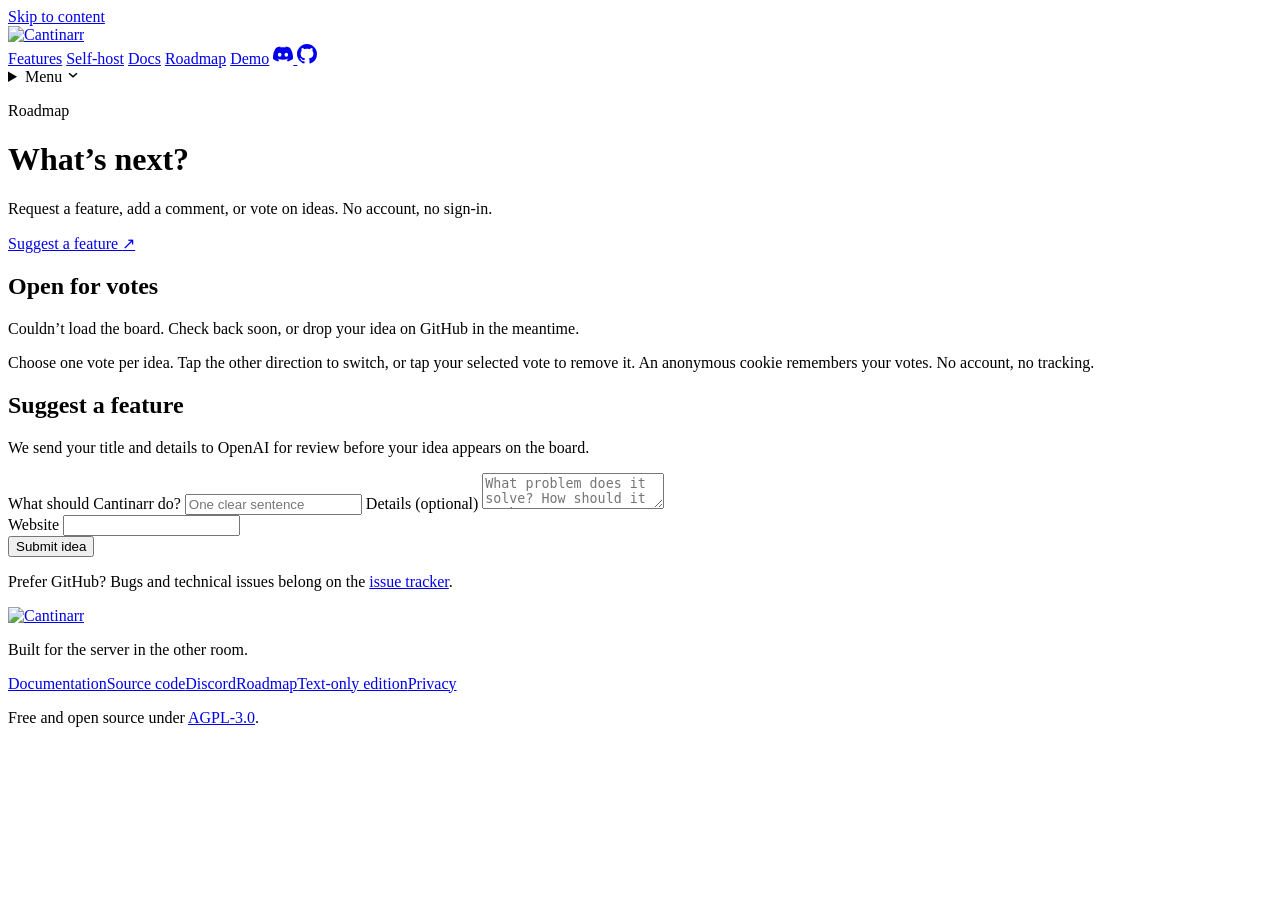
==== public/roadmap/index.html @ b3041c73 "Add roadmap comments and pinned maintainer responses" ====
<!doctype html>
<html lang="en">
<head>
<meta charset="utf-8">
<meta name="viewport" content="width=device-width, initial-scale=1">
<title>Roadmap &amp; feature requests · Cantinarr</title>
<meta name="description" content="Request Cantinarr features and vote on what ships next. No account needed.">
<link rel="canonical" href="https://cantinarr.com/roadmap/">
<meta property="og:site_name" content="Cantinarr">
<meta property="og:title" content="Cantinarr roadmap and feature requests">
<meta property="og:description" content="Request Cantinarr features and vote on what ships next. No account needed.">
<meta property="og:url" content="https://cantinarr.com/roadmap/">
<meta property="og:type" content="website">
<meta property="og:image" content="https://cantinarr.com/static/og-e2459eaa.png">
<meta property="og:image:width" content="1200">
<meta property="og:image:height" content="630">
<meta property="og:image:alt" content="Cantinarr: discover, request, manage, and repair. How you doing, you old pirate?">
<meta name="twitter:card" content="summary_large_image">
<meta name="twitter:title" content="Cantinarr roadmap and feature requests">
<meta name="twitter:description" content="Request Cantinarr features and vote on what ships next. No account needed.">
<meta name="twitter:image" content="https://cantinarr.com/static/og-e2459eaa.png">
<meta name="twitter:image:alt" content="Cantinarr: discover, request, manage, and repair. How you doing, you old pirate?">
<meta name="theme-color" content="#0C0805">
<link rel="icon" href="/static/favicon.png?v=4" type="image/png">
<link rel="apple-touch-icon" href="/static/apple-touch-icon.png?v=4">
<link rel="preload" href="/static/fonts/schibsted-var.woff2" as="font" type="font/woff2" crossorigin>
<link rel="stylesheet" href="/static/reel-v4.css">
<link rel="stylesheet" href="/static/roadmap-v2.css">
<script src="/static/nav-menu-v1.js" defer></script>
</head>
<body class="roadmap-page">
<a class="skip-link" href="#main">Skip to content</a>
    <nav class="site-nav" aria-label="Primary navigation">
      <div class="wrap nav-row">
        <a class="brand" href="/"><img class="brand-lockup" style="border-radius:0;object-fit:contain" src="/static/lockup.svg" alt="Cantinarr" width="147" height="40" /></a>
        <div class="nav-links">
          <a href="/#features">Features</a>
          <a href="/#selfhost">Self-host</a>
          <a class="docs" href="https://docs.cantinarr.com">Docs</a>
          <a href="/roadmap/" aria-current="page">Roadmap</a>
          <a href="https://demo.cantinarr.com" target="_blank" rel="noopener"
            >Demo</a
          >
          <a
            class="dc"
            href="https://discord.gg/zAgRwGwmVB"
            target="_blank"
            rel="noopener"
            aria-label="Cantinarr on Discord"
          >
            <svg
              viewBox="0 0 24 24"
              width="20"
              height="20"
              fill="currentColor"
              aria-hidden="true"
            >
              <path
                d="M20.317 4.3698a19.7913 19.7913 0 00-4.8851-1.5152.0741.0741 0 00-.0785.0371c-.211.3753-.4447.8648-.6083 1.2495-1.8447-.2762-3.68-.2762-5.4868 0-.1636-.3933-.4058-.8742-.6177-1.2495a.077.077 0 00-.0785-.037 19.7363 19.7363 0 00-4.8852 1.515.0699.0699 0 00-.0321.0277C.5334 9.0458-.319 13.5799.0992 18.0578a.0824.0824 0 00.0312.0561c2.0528 1.5076 4.0413 2.4228 5.9929 3.0294a.0777.0777 0 00.0842-.0276c.4616-.6304.8731-1.2952 1.226-1.9942a.076.076 0 00-.0416-.1057c-.6528-.2476-1.2743-.5495-1.8722-.8923a.077.077 0 01-.0076-.1277c.1258-.0943.2517-.1923.3718-.2914a.0743.0743 0 01.0776-.0105c3.9278 1.7933 8.18 1.7933 12.0614 0a.0739.0739 0 01.0785.0095c.1202.099.246.1981.3728.2924a.077.077 0 01-.0066.1276 12.2986 12.2986 0 01-1.873.8914.0766.0766 0 00-.0407.1067c.3604.698.7719 1.3628 1.225 1.9932a.076.076 0 00.0842.0286c1.961-.6067 3.9495-1.5219 6.0023-3.0294a.077.077 0 00.0313-.0552c.5004-5.177-.8382-9.6739-3.5485-13.6604a.061.061 0 00-.0312-.0286zM8.02 15.3312c-1.1825 0-2.1569-1.0857-2.1569-2.419 0-1.3332.9555-2.4189 2.157-2.4189 1.2108 0 2.1757 1.0952 2.1568 2.419 0 1.3332-.9555 2.4189-2.1569 2.4189zm7.9748 0c-1.1825 0-2.1569-1.0857-2.1569-2.419 0-1.3332.9554-2.4189 2.1569-2.4189 1.2108 0 2.1757 1.0952 2.1568 2.419 0 1.3332-.946 2.4189-2.1568 2.4189Z"
              />
            </svg>
          </a>
          <a
            class="gh"
            href="https://github.com/windoze95/cantinarr"
            aria-label="Cantinarr on GitHub"
          >
            <svg
              viewBox="0 0 16 16"
              width="20"
              height="20"
              fill="currentColor"
              aria-hidden="true"
            >
              <path
                d="M8 0C3.58 0 0 3.58 0 8c0 3.54 2.29 6.53 5.47 7.59.4.07.55-.17.55-.38 0-.19-.01-.82-.01-1.49-2.01.37-2.53-.49-2.69-.94-.09-.23-.48-.94-.82-1.13-.28-.15-.68-.52-.01-.53.63-.01 1.08.58 1.23.82.72 1.21 1.87.87 2.33.66.07-.52.28-.87.51-1.07-1.78-.2-3.64-.89-3.64-3.95 0-.87.31-1.59.82-2.15-.08-.2-.36-1.02.08-2.12 0 0 .67-.21 2.2.82.64-.18 1.32-.27 2-.27s1.36.09 2 .27c1.53-1.04 2.2-.82 2.2-.82.44 1.1.16 1.92.08 2.12.51.56.82 1.27.82 2.15 0 3.07-1.87 3.75-3.65 3.95.29.25.54.73.54 1.48 0 1.07-.01 1.93-.01 2.2 0 .21.15.46.55.38A8.01 8.01 0 0 0 16 8c0-4.42-3.58-8-8-8z"
              />
            </svg>
          </a>
        </div>
        <details class="mobile-nav">
          <summary>
            Menu
            <svg
              viewBox="0 0 16 16"
              width="14"
              height="14"
              fill="none"
              stroke="currentColor"
              stroke-width="1.8"
              aria-hidden="true"
            >
              <path d="m3.5 6 4.5 4 4.5-4" />
            </svg>
          </summary>
          <div class="mobile-nav-panel">
            <a href="/#features">Features</a>
            <a href="/#selfhost">Self-host</a>
            <a href="https://docs.cantinarr.com">Docs</a>
            <a href="/roadmap/" aria-current="page">Roadmap</a>
            <a href="https://demo.cantinarr.com" target="_blank" rel="noopener"
              >Live demo</a
            >
            <div class="mobile-nav-community">
              <a
                href="https://discord.gg/zAgRwGwmVB"
                target="_blank"
                rel="noopener"
                >Discord</a
              >
              <a href="https://github.com/windoze95/cantinarr">GitHub</a>
            </div>
          </div>
        </details>
      </div>
    </nav>
<main id="main">
  <header class="board-hero">
    <div class="page-width board-intro">
      <div>
        <p class="board-eyebrow">Roadmap</p>
        <h1>What’s next?</h1>
      </div>
      <div class="board-lede">
        <p>Request a feature, add a comment, or vote on ideas. No account, no sign-in.</p>
        <a class="board-jump" href="#suggest">Suggest a feature <span aria-hidden="true">↗</span></a>
      </div>
    </div>
  </header>
  <div class="page-width board-cols">
    <section aria-label="Feature requests">
      <h2 class="board-heading">Open for votes</h2>
      <div id="board-status" role="status">Loading the board…</div>
      <ol id="board-list" class="board-list"></ol>
      <h2 class="shipped-title" id="shipped-title" hidden><span class="shipped-count" id="shipped-count">0</span>Shipped</h2>
      <ol id="shipped-list" class="board-list" aria-labelledby="shipped-title"></ol>
      <p class="board-note">Choose one vote per idea. Tap the other direction to switch, or tap your selected vote to remove it. An anonymous cookie remembers your votes. No account, no tracking.</p>
      <noscript><p class="board-note">The board needs JavaScript to load requests and count votes.</p></noscript>
    </section>

    <section class="suggest-card" id="suggest" aria-label="Suggest a feature">
      <h2>Suggest a feature</h2>
      <p class="sub">We send your title and details to OpenAI for review before your idea appears on the board.</p>
      <form id="suggest-form">
        <label for="f-title">What should Cantinarr do?</label>
        <input id="f-title" name="title" type="text" maxlength="120" minlength="4" required autocomplete="off" placeholder="One clear sentence">
        <label for="f-detail">Details <span class="opt">(optional)</span></label>
        <textarea id="f-detail" name="detail" maxlength="2000" placeholder="What problem does it solve? How should it work?"></textarea>
        <div class="hp" aria-hidden="true">
          <label for="f-website">Website</label>
          <input id="f-website" name="website" type="text" tabindex="-1" autocomplete="off">
        </div>
        <div id="turnstile-slot"></div>
        <button class="btn btn-gold" type="submit">Submit idea</button>
        <p id="form-status" role="status"></p>
        <p class="fine">Prefer GitHub? Bugs and technical issues belong on the <a href="https://github.com/windoze95/cantinarr/issues" target="_blank" rel="noopener">issue tracker</a>.</p>
      </form>
    </section>
  </div>
</main>
    <footer class="site-footer page-width">
      <div class="footer-brand">
        <a class="brand" href="/"><img class="brand-lockup" style="border-radius:0;object-fit:contain" src="/static/lockup.svg" alt="Cantinarr" width="176" height="48" /></a>
        <p>Built for the server in the other room.</p>
      </div>
      <nav class="footer-links" aria-label="Footer">
        <a href="https://docs.cantinarr.com">Documentation</a
        ><a href="https://github.com/windoze95/cantinarr">Source code</a
        ><a href="https://discord.gg/zAgRwGwmVB">Discord</a
        ><a href="/roadmap/">Roadmap</a><a href="/text/">Text-only edition</a
        ><a
          href="https://github.com/windoze95/cantinarr/blob/main/docs/privacy-policy.md"
          >Privacy</a
        >
      </nav>
      <p class="footer-license">
        Free and open source under
        <a href="https://github.com/windoze95/cantinarr/blob/main/LICENSE"
          >AGPL-3.0</a
        >.
      </p>
    </footer>
<script>
(function () {
  'use strict';

  var boardStatus = document.getElementById('board-status');
  var boardList = document.getElementById('board-list');
  var shippedTitle = document.getElementById('shipped-title');
  var shippedCount = document.getElementById('shipped-count');
  var shippedList = document.getElementById('shipped-list');
  var form = document.getElementById('suggest-form');
  var formStatus = document.getElementById('form-status');
  var turnstileWidgetId = null;
  var turnstileReady = false;
  var activeVoteRequests = 0;
  var activeCommentRequests = 0;
  var boardSiteKey = null;
  var turnstileApiReady = false;
  var commentDrafts = {};
  var commentViews = [];
  var refreshOnVoteCompletion = false;

  function make(tag, className, text) {
    var node = document.createElement(tag);
    if (className) node.className = className;
    if (text !== undefined) node.textContent = text;
    return node;
  }

  function renderItem(feature) {
    var item = make('li', 'board-item');
    var votable = feature.status === 'open' || feature.status === 'planned';

    var controls = make('div', 'vote-controls');
    controls.setAttribute('role', 'group');
    controls.setAttribute('aria-label', 'Votes for “' + feature.title + '”');
    var buttons = {};
    var counts = {};
    var busy = false;

    function updateVotes(result) {
      if (!Number.isSafeInteger(result.upvotes) || result.upvotes < 0 ||
          !Number.isSafeInteger(result.downvotes) || result.downvotes < 0 ||
          [null, 'up', 'down'].indexOf(result.vote) === -1) throw new Error('invalid_vote_reply');
      feature.vote = result.vote;
      feature.upvotes = result.upvotes;
      feature.downvotes = result.downvotes;
      ['up', 'down'].forEach(function (direction) {
        var total = direction === 'up' ? result.upvotes : result.downvotes;
        var selected = result.vote === direction;
        counts[direction].textContent = String(total);
        buttons[direction].setAttribute('aria-pressed', selected ? 'true' : 'false');
        buttons[direction].setAttribute('aria-label',
          (selected ? 'Remove ' : '') + direction + 'vote for “' + feature.title + '”, ' +
          total + (total === 1 ? ' ' + direction + 'vote' : ' ' + direction + 'votes'));
      });
    }

    ['up', 'down'].forEach(function (direction) {
      var btn = make('button', 'vote-btn');
      btn.type = 'button';
      btn.disabled = !votable;
      var arrow = make('span', 'arrow', direction === 'up' ? '▲' : '▼');
      arrow.setAttribute('aria-hidden', 'true');
      btn.appendChild(arrow);
      counts[direction] = make('span', 'count');
      btn.appendChild(counts[direction]);
      btn.appendChild(make('span', 'vote-label', direction === 'up' ? 'Up' : 'Down'));
      buttons[direction] = btn;
      if (votable) btn.addEventListener('click', function () {
        if (busy) return;
        busy = true;
        activeVoteRequests += 1;
        buttons.up.disabled = buttons.down.disabled = true;
        controls.setAttribute('aria-busy', 'true');
        var desired = feature.vote === direction ? null : direction;
        postJson('/api/board/vote', { id: feature.id, vote: desired }).then(function (result) {
          updateVotes(result);
          setBoardStatus('');
        }).catch(function (err) {
          // A lost response may follow a committed write. Reconcile before
          // allowing another tap; never guess or increment a local counter.
          return getBoard().then(function (data) {
            var fresh = data.features.find(function (f) { return f.id === feature.id; });
            if (fresh) {
              updateVotes(fresh);
              votable = fresh.status === 'open' || fresh.status === 'planned';
            } else { votable = false; }
            setBoardStatus(err && err.code === 'rate_limited'
              ? 'Easy there, that’s a lot of votes for one hour. Try again later.'
              : 'Couldn’t confirm that vote. The counts have been refreshed. Please check your selection.');
          }).catch(function () {
            // Keep this item locked until a reload can confirm its state.
            votable = false;
            setBoardStatus('Couldn’t confirm your vote or refresh the counts. Reload the board before trying again.');
          });
        }).finally(function () {
          busy = false;
          buttons.up.disabled = buttons.down.disabled = !votable;
          controls.setAttribute('aria-busy', 'false');
          activeVoteRequests -= 1;
          if (refreshOnVoteCompletion && activeVoteRequests === 0 && activeCommentRequests === 0) {
            refreshOnVoteCompletion = false;
            loadBoard();
          }
        });
      });
      controls.appendChild(btn);
    });
    updateVotes(feature);
    item.appendChild(controls);

    var body = make('div', 'item-body');
    var head = make('div', 'item-head');
    head.appendChild(make('h3', null, feature.title));
    if (feature.status === 'planned') head.appendChild(make('span', 'status-chip chip-planned', 'Planned'));
    if (feature.status === 'shipped') head.appendChild(make('span', 'status-chip chip-shipped', 'Shipped'));
    body.appendChild(head);
    if (feature.detail) body.appendChild(make('p', 'detail', feature.detail));
    if (feature.maintainerResponse) {
      var response = make('section', 'maintainer-response');
      response.setAttribute('aria-label', 'Maintainer response');
      response.appendChild(make('strong', 'response-label', 'Maintainer response'));
      response.appendChild(make('p', null, feature.maintainerResponse));
      body.appendChild(response);
    }
    body.appendChild(renderComments(feature));
    item.appendChild(body);
    return item;
  }

  function commentDate(value) {
    var date = new Date(value);
    return Number.isNaN(date.getTime()) ? '' : date.toLocaleDateString(undefined, {
      year: 'numeric', month: 'short', day: 'numeric'
    });
  }

  function mountCommentChallenge(view) {
    if (!boardSiteKey || !turnstileApiReady || view.widgetId !== null || !view.disclosure.open) return;
    view.widgetId = window.turnstile.render(view.slot, {
      sitekey: boardSiteKey,
      theme: 'dark',
      size: 'compact',
      'error-callback': function () {
        view.status.textContent = 'The bot check couldn’t load. Reload the board and try again.';
      }
    });
  }

  function renderComments(feature) {
    var draft = commentDrafts[feature.id] || { body: '', website: '', open: false };
    commentDrafts[feature.id] = draft;
    var disclosure = make('details', 'item-comments');
    disclosure.open = draft.open;
    var count = Number.isSafeInteger(feature.commentCount) ? feature.commentCount : 0;
    var summary = make('summary', 'comments-summary', count + (count === 1 ? ' comment' : ' comments'));
    summary.setAttribute('aria-label', 'Comments on “' + feature.title + '”');
    disclosure.appendChild(summary);
    var listStatus = make('p', 'comment-status');
    listStatus.setAttribute('role', 'status');
    disclosure.appendChild(listStatus);
    var list = make('ol', 'comment-list');
    list.setAttribute('aria-label', 'Comments on “' + feature.title + '”');
    disclosure.appendChild(list);
    var more = make('button', 'comment-more', 'Load more comments');
    more.type = 'button';
    more.hidden = true;
    disclosure.appendChild(more);
    var commentForm = make('form', 'comment-form');
    var label = make('label', null, 'Add a comment');
    label.setAttribute('for', 'comment-body-' + feature.id);
    commentForm.appendChild(label);
    var input = make('textarea');
    input.id = 'comment-body-' + feature.id;
    input.name = 'body';
    input.rows = 3;
    input.maxLength = 2000;
    input.required = true;
    input.value = draft.body;
    input.setAttribute('aria-describedby', 'comment-note-' + feature.id);
    input.addEventListener('input', function () { draft.body = input.value; });
    commentForm.appendChild(input);
    var note = make('p', 'comment-note', 'No account needed. Comments appear after maintainer approval. Please keep them about this request.');
    note.id = 'comment-note-' + feature.id;
    commentForm.appendChild(note);
    var trap = make('div', 'hp');
    trap.setAttribute('aria-hidden', 'true');
    var trapLabel = make('label', null, 'Website');
    trapLabel.setAttribute('for', 'comment-website-' + feature.id);
    trap.appendChild(trapLabel);
    var website = make('input');
    website.id = 'comment-website-' + feature.id;
    website.type = 'text';
    website.name = 'website';
    website.tabIndex = -1;
    website.autocomplete = 'off';
    website.value = draft.website;
    website.addEventListener('input', function () { draft.website = website.value; });
    trap.appendChild(website);
    commentForm.appendChild(trap);
    var slot = make('div', 'comment-turnstile');
    commentForm.appendChild(slot);
    var submit = make('button', 'comment-submit', 'Submit comment');
    submit.type = 'submit';
    commentForm.appendChild(submit);
    var status = make('p', 'comment-status');
    status.setAttribute('role', 'status');
    commentForm.appendChild(status);
    disclosure.appendChild(commentForm);
    var view = { disclosure: disclosure, slot: slot, widgetId: null, status: status };
    commentViews.push(view);
    var loaded = false;
    var loading = false;
    var nextCursor = null;
    var busy = false;

    function loadComments() {
      if (loading) return;
      loading = true;
      more.disabled = true;
      listStatus.textContent = 'Loading comments…';
      list.setAttribute('aria-busy', 'true');
      var url = '/api/board/comments?id=' + feature.id + (nextCursor === null ? '' : '&after=' + nextCursor);
      fetch(url, { cache: 'no-store' }).then(function (res) {
        if (!res.ok) throw new Error('comments_unavailable');
        return res.json();
      }).then(function (data) {
        if (!Array.isArray(data.comments) ||
            !(data.nextCursor === null || (Number.isSafeInteger(data.nextCursor) && data.nextCursor > 0))) {
          throw new Error('invalid_comments');
        }
        data.comments.forEach(function (comment) {
          var entry = make('li', 'comment');
          var meta = make('p', 'comment-meta');
          meta.appendChild(make('strong', comment.author === 'maintainer' ? 'comment-maintainer' : null,
            comment.author === 'maintainer' ? 'Maintainer' : 'Visitor'));
          var date = make('time', null, commentDate(comment.createdAt));
          date.setAttribute('datetime', comment.createdAt);
          meta.appendChild(date);
          entry.appendChild(meta);
          entry.appendChild(make('p', 'comment-body', comment.body));
          list.appendChild(entry);
        });
        nextCursor = data.nextCursor;
        loaded = true;
        more.textContent = 'Load more comments';
        more.hidden = nextCursor === null;
        listStatus.textContent = list.children.length ? '' : 'No comments yet. Add the first one.';
      }).catch(function () {
        listStatus.textContent = 'Couldn’t load comments. Try again in a moment.';
        more.textContent = 'Retry loading comments';
        more.hidden = false;
      }).finally(function () {
        loading = false;
        more.disabled = false;
        list.setAttribute('aria-busy', 'false');
      });
    }

    more.addEventListener('click', loadComments);
    disclosure.addEventListener('toggle', function () {
      draft.open = disclosure.open;
      if (!disclosure.open) return;
      mountCommentChallenge(view);
      if (!loaded) loadComments();
    });
    commentForm.addEventListener('submit', function (event) {
      event.preventDefault();
      if (busy) return;
      if (!input.value.trim() || input.value.length > 2000) {
        status.textContent = 'Write a comment of up to 2,000 characters.';
        return;
      }
      var payload = { id: feature.id, body: input.value, website: website.value };
      if (boardSiteKey) {
        if (view.widgetId === null || !turnstileApiReady) {
          status.textContent = 'Give the bot check a second to finish, then submit again.';
          return;
        }
        payload.turnstile = window.turnstile.getResponse(view.widgetId);
        if (!payload.turnstile) {
          status.textContent = 'Complete the bot check before submitting.';
          return;
        }
      }
      busy = true;
      activeCommentRequests += 1;
      submit.disabled = true;
      input.disabled = true;
      commentForm.setAttribute('aria-busy', 'true');
      status.className = 'comment-status';
      status.textContent = 'Sending…';
      postJson('/api/board/comments', payload).then(function (result) {
        if (result.ok !== true || result.queued !== true) throw new Error('invalid_comment_reply');
        input.value = draft.body = '';
        website.value = draft.website = '';
        status.textContent = 'Got it. Your comment is waiting for maintainer approval.';
        status.className = 'comment-status ok';
      }).catch(function (err) {
        var messages = {
          invalid_comment: 'Write a comment of up to 2,000 characters.',
          rate_limited: 'That’s a lot of comments for one day. Try again tomorrow.',
          turnstile_failed: 'The bot check didn’t pass. Complete it again and retry.',
          not_found: 'This request is no longer available. Reload the board.',
          board_unconfigured: 'The board is still being set up. Check back soon.'
        };
        status.textContent = messages[err.code] || 'Couldn’t confirm your comment was received. Your text is still here. Check back before sending it again.';
        status.className = 'comment-status err';
      }).finally(function () {
        if (view.widgetId !== null && turnstileApiReady) window.turnstile.reset(view.widgetId);
        busy = false;
        activeCommentRequests -= 1;
        submit.disabled = false;
        input.disabled = false;
        commentForm.setAttribute('aria-busy', 'false');
        if (refreshOnVoteCompletion && activeVoteRequests === 0 && activeCommentRequests === 0) {
          refreshOnVoteCompletion = false;
          loadBoard();
        }
      });
    });
    if (disclosure.open) loadComments();
    return disclosure;
  }

  function setBoardStatus(message) {
    boardStatus.textContent = message || '';
  }

  function render(data) {
    boardSiteKey = data.siteKey || null;
    commentViews.forEach(function (view) {
      if (view.widgetId !== null && turnstileApiReady) window.turnstile.remove(view.widgetId);
    });
    commentViews = [];
    boardList.textContent = '';
    shippedList.textContent = '';
    var active = data.features.filter(function (f) { return f.status !== 'shipped'; });
    var shipped = data.features.filter(function (f) { return f.status === 'shipped'; });
    active.forEach(function (f) { boardList.appendChild(renderItem(f)); });
    shipped.forEach(function (f) { shippedList.appendChild(renderItem(f)); });
    shippedCount.textContent = String(shipped.length);
    shippedTitle.hidden = shipped.length === 0;
    setBoardStatus(active.length === 0 ? 'No open requests yet. Yours could be the first.' : '');
    if (data.siteKey) setupTurnstile(data.siteKey);
    commentViews.forEach(mountCommentChallenge);
  }

  function postJson(url, payload) {
    return fetch(url, {
      method: 'POST',
      headers: { 'content-type': 'application/json' },
      body: JSON.stringify(payload)
    }).then(function (res) {
      return res.json().catch(function () { return {}; }).then(function (body) {
        if (!res.ok) {
          var err = new Error('request_failed');
          err.code = body && body.error;
          throw err;
        }
        return body;
      });
    });
  }

  function setupTurnstile(siteKey) {
    if (turnstileReady) return;
    turnstileReady = true;
    window.cantinarrTurnstileLoaded = function () {
      turnstileApiReady = true;
      turnstileWidgetId = window.turnstile.render('#turnstile-slot', {
        sitekey: siteKey,
        theme: 'dark'
      });
      commentViews.forEach(mountCommentChallenge);
    };
    var script = document.createElement('script');
    script.src = 'https://challenges.cloudflare.com/turnstile/v0/api.js?onload=cantinarrTurnstileLoaded&render=explicit';
    script.async = true;
    document.head.appendChild(script);
  }

  function setFormStatus(message, kind) {
    formStatus.textContent = message;
    formStatus.className = kind || '';
  }

  form.addEventListener('submit', function (event) {
    event.preventDefault();
    var payload = {
      title: document.getElementById('f-title').value,
      detail: document.getElementById('f-detail').value,
      website: document.getElementById('f-website').value
    };
    if (turnstileWidgetId !== null) {
      payload.turnstile = window.turnstile.getResponse(turnstileWidgetId);
      if (!payload.turnstile) {
        setFormStatus('Give the bot check a second to finish, then submit again.', 'err');
        return;
      }
    }
    var button = form.querySelector('button[type="submit"]');
    button.disabled = true;
    setFormStatus('Sending…', '');
    postJson('/api/board/submit', payload).then(function () {
      form.reset();
      if (turnstileWidgetId !== null) window.turnstile.reset(turnstileWidgetId);
      setFormStatus('Got it. Your idea is in the review queue.', 'ok');
    }).catch(function (err) {
      var messages = {
        invalid_title: 'Give it a longer title so people know what they’re voting for.',
        rate_limited: 'That’s a lot of ideas for one day. Save the rest for tomorrow.',
        turnstile_failed: 'The bot check didn’t pass. Reload and try again.',
        board_unconfigured: 'The board is still being set up. Check back soon.'
      };
      setFormStatus(messages[err.code] || 'Something hiccuped. Try again in a moment.', 'err');
    }).finally(function () { button.disabled = false; });
  });

  function getBoard() {
    return fetch('/api/board', { cache: 'no-store' }).then(function (res) {
      if (!res.ok) throw new Error('board_unavailable');
      return res.json();
    });
  }

  function loadBoard() {
    return getBoard().then(render).catch(function () {
      setBoardStatus('Couldn’t load the board. Check back soon, or drop your idea on GitHub in the meantime.');
    });
  }

  window.addEventListener('pageshow', function (event) {
    if (!event.persisted) return;
    // Restoring a cached page must not replace locked controls with a stale
    // pre-write snapshot while its outstanding vote is still committing.
    if (activeVoteRequests || activeCommentRequests) refreshOnVoteCompletion = true;
    else loadBoard();
  });
  loadBoard();
})();
</script>
</body>
</html>
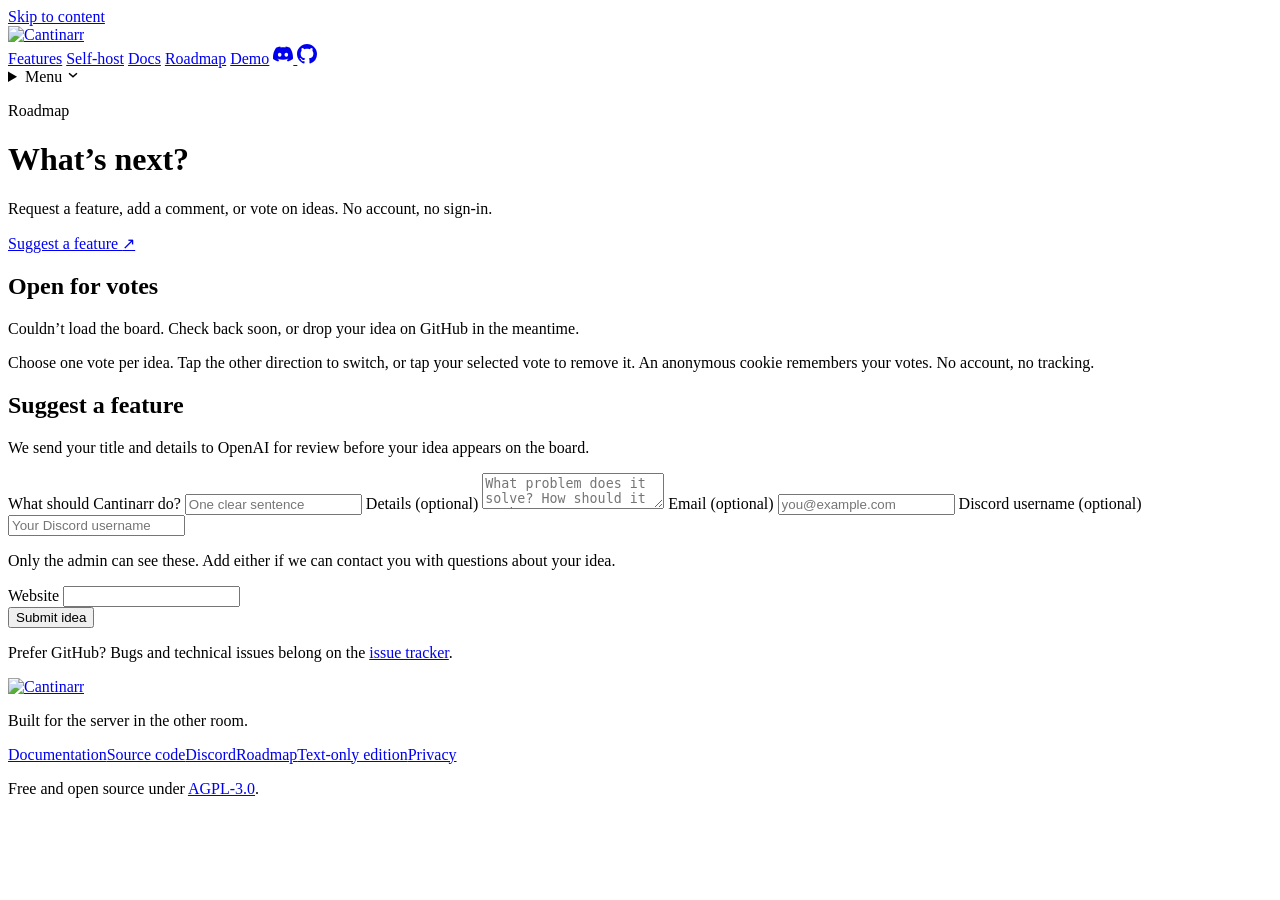
==== commit 2734640e: "Add private requester contact details to roadmap submissions" ====
--- a/public/roadmap/index.html
+++ b/public/roadmap/index.html
@@ -25,7 +25,7 @@
 <link rel="apple-touch-icon" href="/static/apple-touch-icon.png?v=4">
 <link rel="preload" href="/static/fonts/schibsted-var.woff2" as="font" type="font/woff2" crossorigin>
 <link rel="stylesheet" href="/static/reel-v4.css">
-<link rel="stylesheet" href="/static/roadmap-v2.css">
+<link rel="stylesheet" href="/static/roadmap-v4.css">
 <script src="/static/nav-menu-v1.js" defer></script>
 </head>
 <body class="roadmap-page">
@@ -146,6 +146,11 @@
         <input id="f-title" name="title" type="text" maxlength="120" minlength="4" required autocomplete="off" placeholder="One clear sentence">
         <label for="f-detail">Details <span class="opt">(optional)</span></label>
         <textarea id="f-detail" name="detail" maxlength="2000" placeholder="What problem does it solve? How should it work?"></textarea>
+        <label for="f-contact-email">Email <span class="opt">(optional)</span></label>
+        <input id="f-contact-email" name="contactEmail" type="email" maxlength="254" autocomplete="email" autocapitalize="none" spellcheck="false" aria-describedby="contact-note" placeholder="you@example.com">
+        <label for="f-contact-discord">Discord username <span class="opt">(optional)</span></label>
+        <input id="f-contact-discord" name="contactDiscord" type="text" maxlength="100" autocomplete="off" autocapitalize="none" spellcheck="false" aria-describedby="contact-note" placeholder="Your Discord username">
+        <p class="fine" id="contact-note">Only the admin can see these. Add either if we can contact you with questions about your idea.</p>
         <div class="hp" aria-hidden="true">
           <label for="f-website">Website</label>
           <input id="f-website" name="website" type="text" tabindex="-1" autocomplete="off">
@@ -293,7 +298,25 @@
 
     var body = make('div', 'item-body');
     var head = make('div', 'item-head');
-    head.appendChild(make('h3', null, feature.title));
+    var title = make('h3', null, feature.title);
+    var issue = typeof feature.githubIssueUrl === 'string' && feature.githubIssueUrl.match(
+      /^https:\/\/github\.com\/([a-z0-9][a-z0-9-]*)\/([a-z0-9_.-]+)\/issues\/([1-9]\d*)$/i);
+    if (issue) {
+      var issueLink = make('a', 'issue-link');
+      issueLink.href = feature.githubIssueUrl;
+      issueLink.target = '_blank';
+      issueLink.rel = 'noopener noreferrer';
+      var issueLabel = 'View ' + issue[1] + '/' + issue[2] + '#' + issue[3] + ' on GitHub (opens in a new tab)';
+      issueLink.title = issueLabel;
+      issueLink.setAttribute('aria-label', issueLabel);
+      var issueIcon = make('img');
+      issueIcon.src = '/static/github-issue-v1.svg';
+      issueIcon.alt = '';
+      issueIcon.width = issueIcon.height = 18;
+      issueLink.appendChild(issueIcon);
+      title.appendChild(issueLink);
+    }
+    head.appendChild(title);
     if (feature.status === 'planned') head.appendChild(make('span', 'status-chip chip-planned', 'Planned'));
     if (feature.status === 'shipped') head.appendChild(make('span', 'status-chip chip-shipped', 'Shipped'));
     body.appendChild(head);
@@ -572,6 +595,8 @@
     var payload = {
       title: document.getElementById('f-title').value,
       detail: document.getElementById('f-detail').value,
+      contactEmail: document.getElementById('f-contact-email').value,
+      contactDiscord: document.getElementById('f-contact-discord').value,
       website: document.getElementById('f-website').value
     };
     if (turnstileWidgetId !== null) {
@@ -591,6 +616,8 @@
     }).catch(function (err) {
       var messages = {
         invalid_title: 'Give it a longer title so people know what they’re voting for.',
+        invalid_contact_email: 'Enter a valid email address, or leave it blank.',
+        invalid_contact_discord: 'Keep your Discord username to 100 characters on one line, or leave it blank.',
         rate_limited: 'That’s a lot of ideas for one day. Save the rest for tomorrow.',
         turnstile_failed: 'The bot check didn’t pass. Reload and try again.',
         board_unconfigured: 'The board is still being set up. Check back soon.'
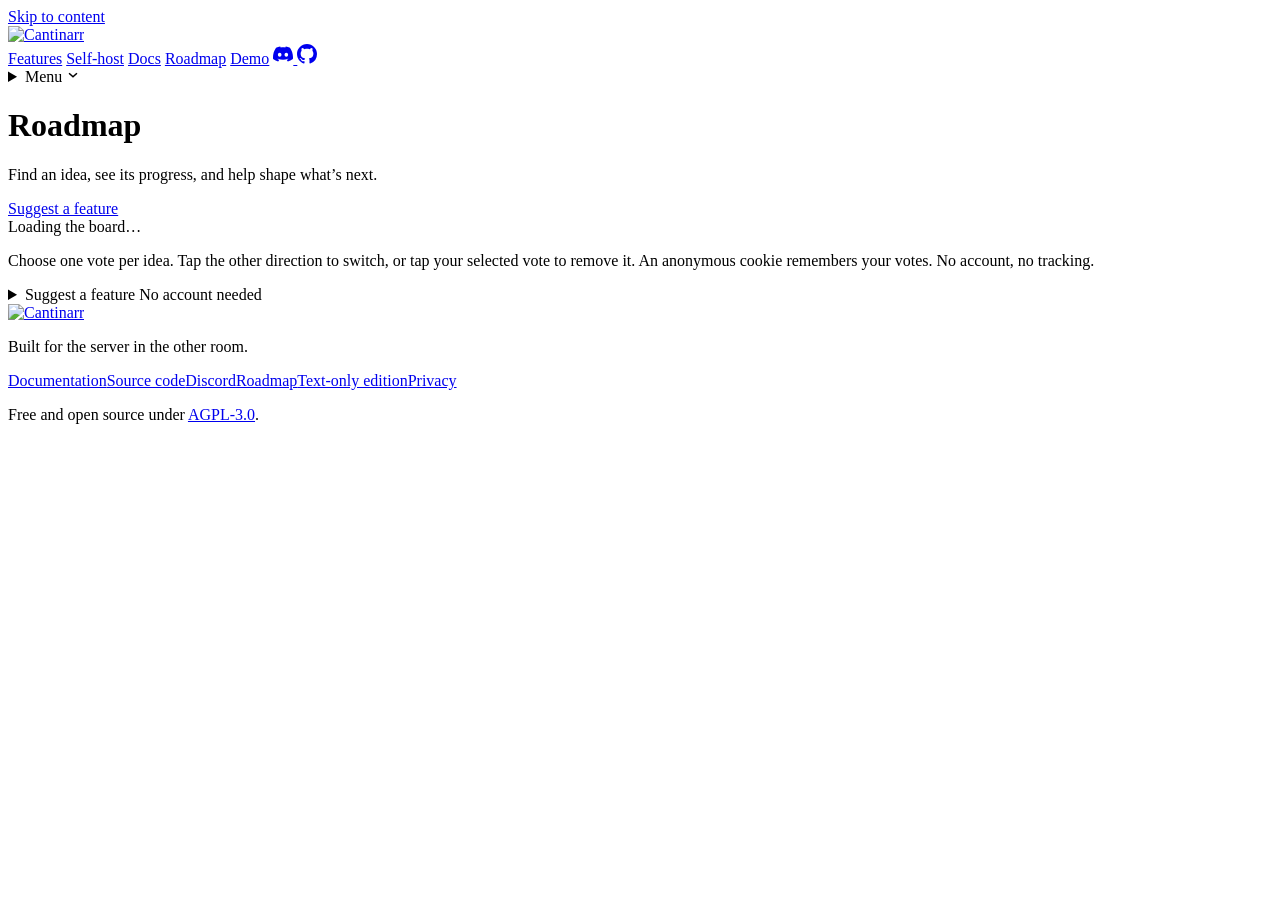
==== commit 7d5cd682: "Make roadmap searchable with lanes, filters, and compact cards" ====
--- a/public/roadmap/index.html
+++ b/public/roadmap/index.html
@@ -26,7 +26,9 @@
 <link rel="preload" href="/static/fonts/schibsted-var.woff2" as="font" type="font/woff2" crossorigin>
 <link rel="stylesheet" href="/static/reel-v4.css">
 <link rel="stylesheet" href="/static/roadmap-v4.css">
+<link rel="stylesheet" href="/static/board-workspace-v1.css">
 <script src="/static/nav-menu-v1.js" defer></script>
+<script src="/static/board-view-v1.js"></script>
 </head>
 <body class="roadmap-page">
 <a class="skip-link" href="#main">Skip to content</a>
@@ -118,28 +120,27 @@
   <header class="board-hero">
     <div class="page-width board-intro">
       <div>
-        <p class="board-eyebrow">Roadmap</p>
-        <h1>What’s next?</h1>
+        <h1>Roadmap</h1>
       </div>
       <div class="board-lede">
-        <p>Request a feature, add a comment, or vote on ideas. No account, no sign-in.</p>
-        <a class="board-jump" href="#suggest">Suggest a feature <span aria-hidden="true">↗</span></a>
+        <p>Find an idea, see its progress, and help shape what’s next.</p>
+        <a class="board-jump" href="#suggest">Suggest a feature</a>
       </div>
     </div>
   </header>
   <div class="page-width board-cols">
+
     <section aria-label="Feature requests">
-      <h2 class="board-heading">Open for votes</h2>
+      <div id="board-controls"></div>
       <div id="board-status" role="status">Loading the board…</div>
-      <ol id="board-list" class="board-list"></ol>
-      <h2 class="shipped-title" id="shipped-title" hidden><span class="shipped-count" id="shipped-count">0</span>Shipped</h2>
-      <ol id="shipped-list" class="board-list" aria-labelledby="shipped-title"></ol>
+      <div id="board-list"></div>
       <p class="board-note">Choose one vote per idea. Tap the other direction to switch, or tap your selected vote to remove it. An anonymous cookie remembers your votes. No account, no tracking.</p>
       <noscript><p class="board-note">The board needs JavaScript to load requests and count votes.</p></noscript>
     </section>
 
-    <section class="suggest-card" id="suggest" aria-label="Suggest a feature">
-      <h2>Suggest a feature</h2>
+
+    <details class="suggest-card" id="suggest">
+      <summary>Suggest a feature <span>No account needed</span></summary>
       <p class="sub">We send your title and details to OpenAI for review before your idea appears on the board.</p>
       <form id="suggest-form">
         <label for="f-title">What should Cantinarr do?</label>
@@ -160,7 +161,7 @@
         <p id="form-status" role="status"></p>
         <p class="fine">Prefer GitHub? Bugs and technical issues belong on the <a href="https://github.com/windoze95/cantinarr/issues" target="_blank" rel="noopener">issue tracker</a>.</p>
       </form>
-    </section>
+    </details>
   </div>
 </main>
     <footer class="site-footer page-width">
@@ -191,9 +192,6 @@
 
   var boardStatus = document.getElementById('board-status');
   var boardList = document.getElementById('board-list');
-  var shippedTitle = document.getElementById('shipped-title');
-  var shippedCount = document.getElementById('shipped-count');
-  var shippedList = document.getElementById('shipped-list');
   var form = document.getElementById('suggest-form');
   var formStatus = document.getElementById('form-status');
   var turnstileWidgetId = null;
@@ -205,6 +203,23 @@
   var commentDrafts = {};
   var commentViews = [];
   var refreshOnVoteCompletion = false;
+  var expandedItems = {};
+  var expandedResponses = {};
+  var boardView = window.RoadmapBoard.create({
+    root: boardList,
+    controls: document.getElementById('board-controls'),
+    statuses: [{ value: 'open', label: 'Open' }, { value: 'planned', label: 'Planned' }, { value: 'shipped', label: 'Shipped' }],
+    renderItem: renderItem,
+    onChange: refreshCommentChallenges
+  });
+  if (window.location && window.location.hash === '#suggest') document.getElementById('suggest').open = true;
+  document.querySelector('.board-jump').addEventListener('click', function (event) {
+    event.preventDefault();
+    var suggestion = document.getElementById('suggest');
+    suggestion.open = true;
+    document.getElementById('f-title').focus();
+    suggestion.scrollIntoView({ block: 'start' });
+  });
 
   function make(tag, className, text) {
     var node = document.createElement(tag);
@@ -215,6 +230,8 @@
 
   function renderItem(feature) {
     var item = make('li', 'board-item');
+    item.id = 'feature-' + feature.id;
+    item.tabIndex = -1;
     var votable = feature.status === 'open' || feature.status === 'planned';
 
     var controls = make('div', 'vote-controls');
@@ -298,7 +315,9 @@
 
     var body = make('div', 'item-body');
     var head = make('div', 'item-head');
-    var title = make('h3', null, feature.title);
+    var title = make('h3', 'item-title', feature.title);
+    var metadata = make('div', 'board-metadata');
+    metadata.appendChild(make('span', 'request-id', '#' + feature.id));
     var issue = typeof feature.githubIssueUrl === 'string' && feature.githubIssueUrl.match(
       /^https:\/\/github\.com\/([a-z0-9][a-z0-9-]*)\/([a-z0-9_.-]+)\/issues\/([1-9]\d*)$/i);
     if (issue) {
@@ -314,18 +333,56 @@
       issueIcon.alt = '';
       issueIcon.width = issueIcon.height = 18;
       issueLink.appendChild(issueIcon);
-      title.appendChild(issueLink);
+      issueLink.appendChild(make('span', null, 'Issue #' + issue[3]));
+      metadata.appendChild(issueLink);
+    } else {
+      metadata.appendChild(make('span', 'metadata-missing', 'No issue'));
     }
+    if (!feature.maintainerResponse) metadata.appendChild(make('span', 'metadata-missing', 'No response'));
     head.appendChild(title);
+    if (feature.status === 'open') head.appendChild(make('span', 'status-chip chip-open', 'Open'));
     if (feature.status === 'planned') head.appendChild(make('span', 'status-chip chip-planned', 'Planned'));
     if (feature.status === 'shipped') head.appendChild(make('span', 'status-chip chip-shipped', 'Shipped'));
     body.appendChild(head);
     if (feature.detail) body.appendChild(make('p', 'detail', feature.detail));
+    var expand = make('button', 'item-expand');
+    expand.type = 'button';
+    expand.setAttribute('aria-label', 'Expand details for “' + feature.title + '”');
+    function updateExpansion() {
+      var open = !!expandedItems[feature.id];
+      item.className = 'board-item' + (open ? ' item-expanded' : '');
+      expand.textContent = open ? 'Less detail' : 'More detail';
+      expand.setAttribute('aria-label', (open ? 'Collapse' : 'Expand') + ' details for “' + feature.title + '”');
+      expand.setAttribute('aria-expanded', String(open));
+    }
+    expand.addEventListener('click', function () {
+      expandedItems[feature.id] = !expandedItems[feature.id];
+      updateExpansion();
+    });
+    updateExpansion();
+    body.appendChild(expand);
+    body.appendChild(metadata);
     if (feature.maintainerResponse) {
       var response = make('section', 'maintainer-response');
       response.setAttribute('aria-label', 'Maintainer response');
       response.appendChild(make('strong', 'response-label', 'Maintainer response'));
-      response.appendChild(make('p', null, feature.maintainerResponse));
+      response.appendChild(make('p', 'response-preview', feature.maintainerResponse));
+      {
+        var responseExpand = make('button', 'item-expand');
+        responseExpand.type = 'button';
+        function updateResponseExpansion() {
+          var open = !!expandedResponses[feature.id];
+          response.className = 'maintainer-response' + (open ? ' response-expanded' : '');
+          responseExpand.textContent = open ? 'Less response' : 'Read response';
+          responseExpand.setAttribute('aria-expanded', String(open));
+        }
+        responseExpand.addEventListener('click', function () {
+          expandedResponses[feature.id] = !expandedResponses[feature.id];
+          updateResponseExpansion();
+        });
+        updateResponseExpansion();
+        response.appendChild(responseExpand);
+      }
       body.appendChild(response);
     }
     body.appendChild(renderComments(feature));
@@ -340,7 +397,19 @@
     });
   }
 
+  function refreshCommentChallenges() {
+    commentViews.forEach(function (view) {
+      if (view.widgetId !== null && turnstileApiReady) window.turnstile.remove(view.widgetId);
+      view.widgetId = null;
+      mountCommentChallenge(view);
+    });
+  }
+
   function mountCommentChallenge(view) {
+    if (view.disclosure.isConnected === false) return;
+    for (var parent = view.disclosure; parent; parent = parent.parentElement) {
+      if (parent.hidden) return;
+    }
     if (!boardSiteKey || !turnstileApiReady || view.widgetId !== null || !view.disclosure.open) return;
     view.widgetId = window.turnstile.render(view.slot, {
       sitekey: boardSiteKey,
@@ -538,15 +607,8 @@
       if (view.widgetId !== null && turnstileApiReady) window.turnstile.remove(view.widgetId);
     });
     commentViews = [];
-    boardList.textContent = '';
-    shippedList.textContent = '';
-    var active = data.features.filter(function (f) { return f.status !== 'shipped'; });
-    var shipped = data.features.filter(function (f) { return f.status === 'shipped'; });
-    active.forEach(function (f) { boardList.appendChild(renderItem(f)); });
-    shipped.forEach(function (f) { shippedList.appendChild(renderItem(f)); });
-    shippedCount.textContent = String(shipped.length);
-    shippedTitle.hidden = shipped.length === 0;
-    setBoardStatus(active.length === 0 ? 'No open requests yet. Yours could be the first.' : '');
+    boardView.setItems(data.features);
+    setBoardStatus('');
     if (data.siteKey) setupTurnstile(data.siteKey);
     commentViews.forEach(mountCommentChallenge);
   }
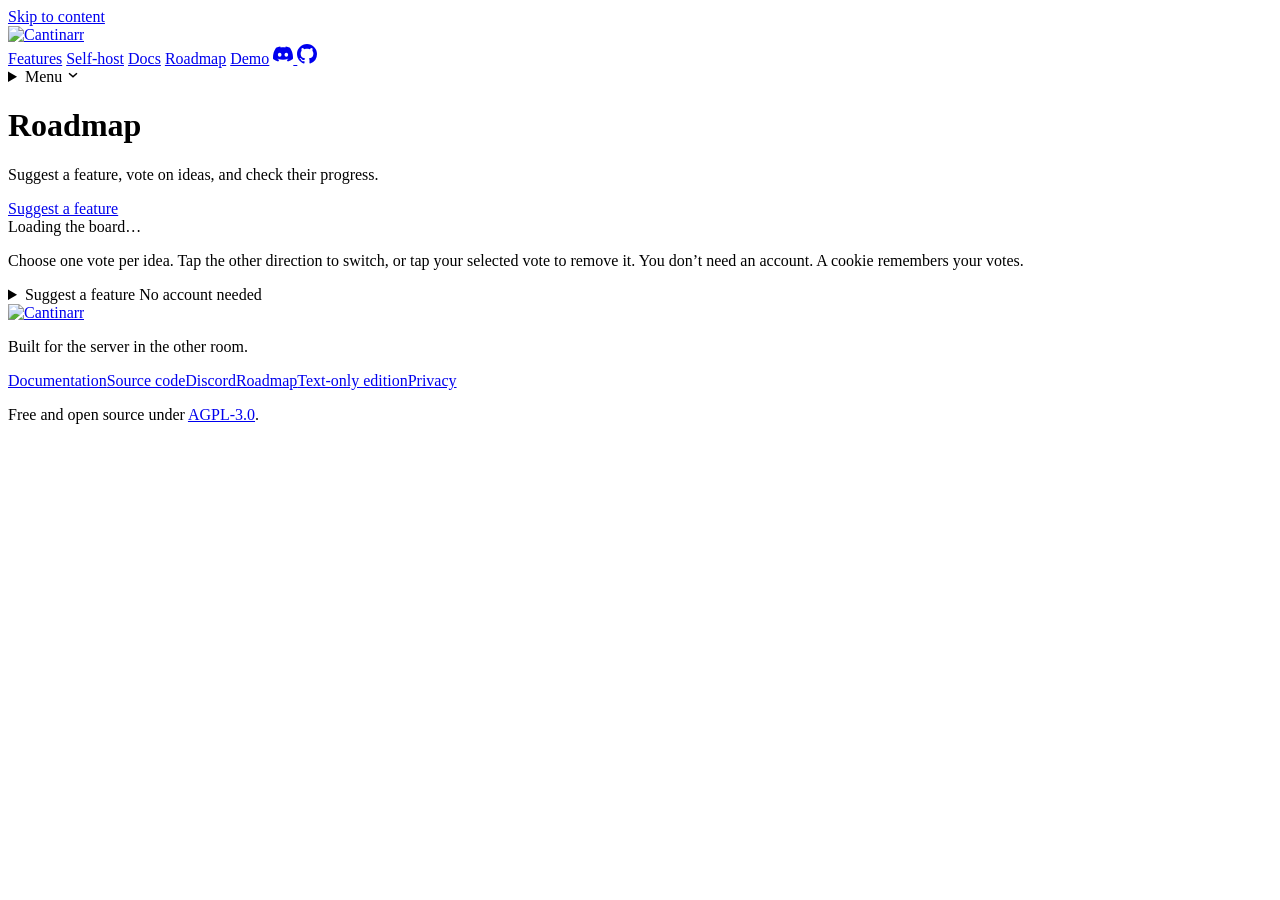
==== commit a16fd4c3: "Make public website copy clearer and more conversational" ====
--- a/public/roadmap/index.html
+++ b/public/roadmap/index.html
@@ -4,11 +4,11 @@
 <meta charset="utf-8">
 <meta name="viewport" content="width=device-width, initial-scale=1">
 <title>Roadmap &amp; feature requests · Cantinarr</title>
-<meta name="description" content="Request Cantinarr features and vote on what ships next. No account needed.">
+<meta name="description" content="Suggest a feature, vote on ideas, and check their progress. No account needed.">
 <link rel="canonical" href="https://cantinarr.com/roadmap/">
 <meta property="og:site_name" content="Cantinarr">
 <meta property="og:title" content="Cantinarr roadmap and feature requests">
-<meta property="og:description" content="Request Cantinarr features and vote on what ships next. No account needed.">
+<meta property="og:description" content="Suggest a feature, vote on ideas, and check their progress. No account needed.">
 <meta property="og:url" content="https://cantinarr.com/roadmap/">
 <meta property="og:type" content="website">
 <meta property="og:image" content="https://cantinarr.com/static/og-e2459eaa.png">
@@ -17,24 +17,24 @@
 <meta property="og:image:alt" content="Cantinarr: discover, request, manage, and repair. How you doing, you old pirate?">
 <meta name="twitter:card" content="summary_large_image">
 <meta name="twitter:title" content="Cantinarr roadmap and feature requests">
-<meta name="twitter:description" content="Request Cantinarr features and vote on what ships next. No account needed.">
+<meta name="twitter:description" content="Suggest a feature, vote on ideas, and check their progress. No account needed.">
 <meta name="twitter:image" content="https://cantinarr.com/static/og-e2459eaa.png">
 <meta name="twitter:image:alt" content="Cantinarr: discover, request, manage, and repair. How you doing, you old pirate?">
 <meta name="theme-color" content="#0C0805">
-<link rel="icon" href="/static/favicon.png?v=4" type="image/png">
+<link rel="icon" href="/static/favicon-transparent-v1.png" type="image/png">
 <link rel="apple-touch-icon" href="/static/apple-touch-icon.png?v=4">
 <link rel="preload" href="/static/fonts/schibsted-var.woff2" as="font" type="font/woff2" crossorigin>
 <link rel="stylesheet" href="/static/reel-v4.css">
 <link rel="stylesheet" href="/static/roadmap-v4.css">
 <link rel="stylesheet" href="/static/board-workspace-v1.css">
 <script src="/static/nav-menu-v1.js" defer></script>
-<script src="/static/board-view-v1.js"></script>
+<script src="/static/board-view-v2.js"></script>
 </head>
 <body class="roadmap-page">
 <a class="skip-link" href="#main">Skip to content</a>
     <nav class="site-nav" aria-label="Primary navigation">
       <div class="wrap nav-row">
-        <a class="brand" href="/"><img class="brand-lockup" style="border-radius:0;object-fit:contain" src="/static/lockup.svg" alt="Cantinarr" width="147" height="40" /></a>
+        <a class="brand" href="/"><img class="brand-lockup" style="border-radius:0;object-fit:contain" src="/static/lockup-transparent-v1.svg" alt="Cantinarr" width="155" height="40" /></a>
         <div class="nav-links">
           <a href="/#features">Features</a>
           <a href="/#selfhost">Self-host</a>
@@ -123,7 +123,7 @@
         <h1>Roadmap</h1>
       </div>
       <div class="board-lede">
-        <p>Find an idea, see its progress, and help shape what’s next.</p>
+        <p>Suggest a feature, vote on ideas, and check their progress.</p>
         <a class="board-jump" href="#suggest">Suggest a feature</a>
       </div>
     </div>
@@ -134,7 +134,7 @@
       <div id="board-controls"></div>
       <div id="board-status" role="status">Loading the board…</div>
       <div id="board-list"></div>
-      <p class="board-note">Choose one vote per idea. Tap the other direction to switch, or tap your selected vote to remove it. An anonymous cookie remembers your votes. No account, no tracking.</p>
+      <p class="board-note">Choose one vote per idea. Tap the other direction to switch, or tap your selected vote to remove it. You don’t need an account. A cookie remembers your votes.</p>
       <noscript><p class="board-note">The board needs JavaScript to load requests and count votes.</p></noscript>
     </section>
 
@@ -166,7 +166,7 @@
 </main>
     <footer class="site-footer page-width">
       <div class="footer-brand">
-        <a class="brand" href="/"><img class="brand-lockup" style="border-radius:0;object-fit:contain" src="/static/lockup.svg" alt="Cantinarr" width="176" height="48" /></a>
+        <a class="brand" href="/"><img class="brand-lockup" style="border-radius:0;object-fit:contain" src="/static/lockup-transparent-v1.svg" alt="Cantinarr" width="186" height="48" /></a>
         <p>Built for the server in the other room.</p>
       </div>
       <nav class="footer-links" aria-label="Footer">
@@ -290,7 +290,7 @@
               votable = fresh.status === 'open' || fresh.status === 'planned';
             } else { votable = false; }
             setBoardStatus(err && err.code === 'rate_limited'
-              ? 'Easy there, that’s a lot of votes for one hour. Try again later.'
+              ? 'You’ve reached the hourly vote limit. Try again later.'
               : 'Couldn’t confirm that vote. The counts have been refreshed. Please check your selection.');
           }).catch(function () {
             // Keep this item locked until a reload can confirm its state.
@@ -548,7 +548,7 @@
       var payload = { id: feature.id, body: input.value, website: website.value };
       if (boardSiteKey) {
         if (view.widgetId === null || !turnstileApiReady) {
-          status.textContent = 'Give the bot check a second to finish, then submit again.';
+          status.textContent = 'Wait for the bot check to finish, then submit again.';
           return;
         }
         payload.turnstile = window.turnstile.getResponse(view.widgetId);
@@ -568,12 +568,12 @@
         if (result.ok !== true || result.queued !== true) throw new Error('invalid_comment_reply');
         input.value = draft.body = '';
         website.value = draft.website = '';
-        status.textContent = 'Got it. Your comment is waiting for maintainer approval.';
+        status.textContent = 'Your comment is waiting for maintainer approval.';
         status.className = 'comment-status ok';
       }).catch(function (err) {
         var messages = {
           invalid_comment: 'Write a comment of up to 2,000 characters.',
-          rate_limited: 'That’s a lot of comments for one day. Try again tomorrow.',
+          rate_limited: 'You’ve reached the daily comment limit. Try again tomorrow.',
           turnstile_failed: 'The bot check didn’t pass. Complete it again and retry.',
           not_found: 'This request is no longer available. Reload the board.',
           board_unconfigured: 'The board is still being set up. Check back soon.'
@@ -664,7 +664,7 @@
     if (turnstileWidgetId !== null) {
       payload.turnstile = window.turnstile.getResponse(turnstileWidgetId);
       if (!payload.turnstile) {
-        setFormStatus('Give the bot check a second to finish, then submit again.', 'err');
+        setFormStatus('Wait for the bot check to finish, then submit again.', 'err');
         return;
       }
     }
@@ -674,17 +674,17 @@
     postJson('/api/board/submit', payload).then(function () {
       form.reset();
       if (turnstileWidgetId !== null) window.turnstile.reset(turnstileWidgetId);
-      setFormStatus('Got it. Your idea is in the review queue.', 'ok');
+      setFormStatus('Your idea is waiting for review.', 'ok');
     }).catch(function (err) {
       var messages = {
-        invalid_title: 'Give it a longer title so people know what they’re voting for.',
+        invalid_title: 'Use a title between 4 and 120 characters.',
         invalid_contact_email: 'Enter a valid email address, or leave it blank.',
         invalid_contact_discord: 'Keep your Discord username to 100 characters on one line, or leave it blank.',
-        rate_limited: 'That’s a lot of ideas for one day. Save the rest for tomorrow.',
+        rate_limited: 'You’ve reached the daily suggestion limit. Try again tomorrow.',
         turnstile_failed: 'The bot check didn’t pass. Reload and try again.',
         board_unconfigured: 'The board is still being set up. Check back soon.'
       };
-      setFormStatus(messages[err.code] || 'Something hiccuped. Try again in a moment.', 'err');
+      setFormStatus(messages[err.code] || 'Couldn’t confirm your idea was received. It may still be waiting for review. Don’t submit it again yet.', 'err');
     }).finally(function () { button.disabled = false; });
   });
 
